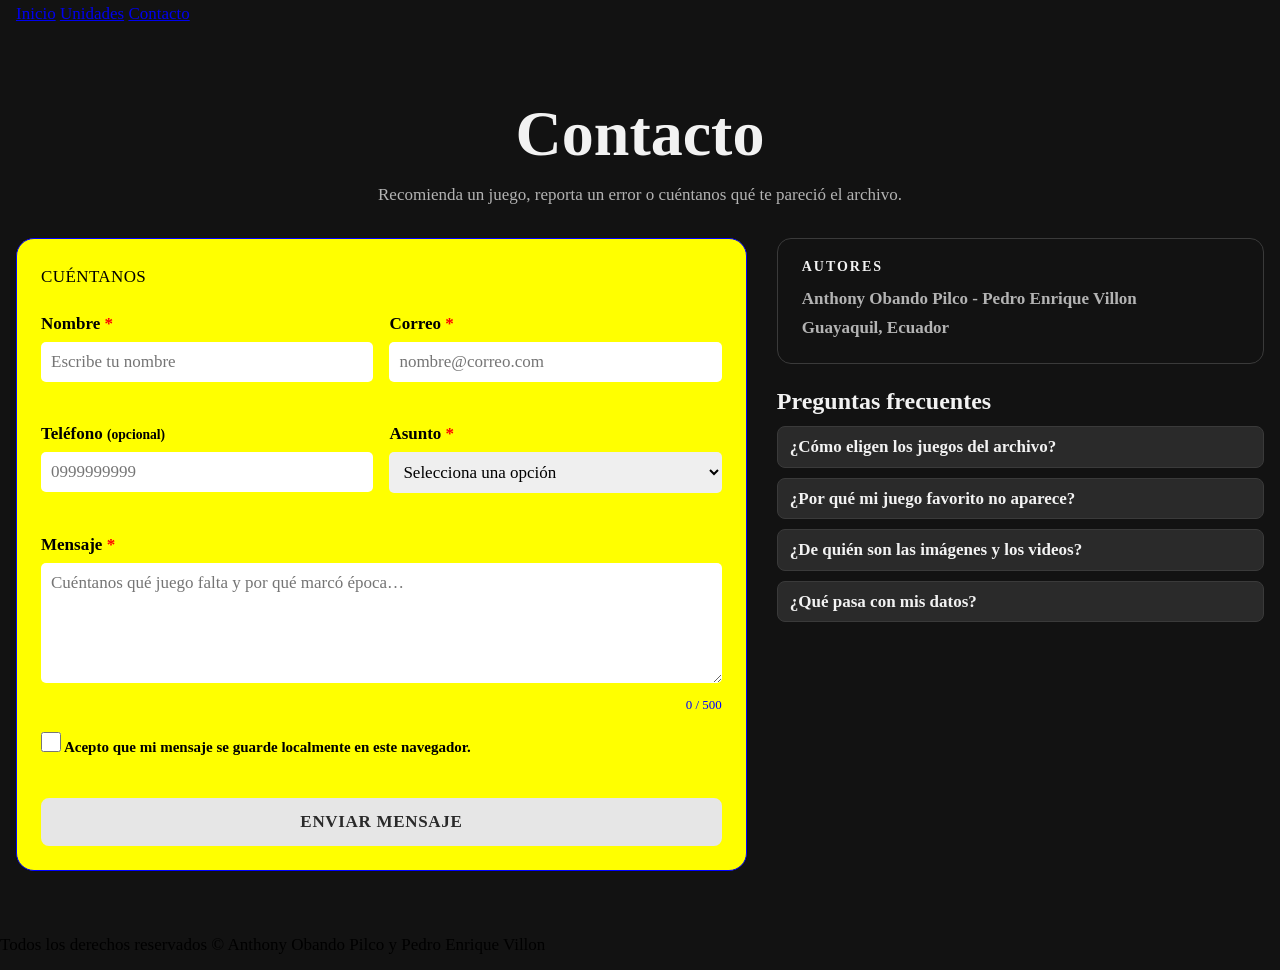
==== contacto.html @ 1350c9c1 "CREACION DE LA SECION CONTACTO, FORMULARIO ETC, Y ESTILO A CONTACTO CON CSS" ====
<!doctype html>
<html lang="en">
  <head>
    <meta charset="UTF-8" />
    <meta name="viewport" content="width=device-width, initial-scale=1.0" />
    <title>Contacto</title>
    <link rel="stylesheet" href="css/normalize.css" />
    <link rel="stylesheet" href="css/styles.css" />
  </head>
  <body>
    <header></header>

    <div class="nav-bg">
      <nav class="navegacion-principal contenedor">
        <a href="index.html">Inicio</a>
        <a href="#">Unidades</a>
        <a href="contacto.html">Contacto</a>
        <!-- Simular el enlace -->
      </nav>
    </div>

    <main id="contendido">
      <section class="cabecera-pagina">
        <div class="contenedor">
          <h1 class="titulo">Contacto</h1>
          <p class="cabecera-sub">
            Recomienda un juego, reporta un error o cuéntanos qué te pareció el
            archivo.
          </p>
        </div>
      </section>

      <div class="contenedor contacto-grid">
        <!--Contendeor general-->
        <section aria-labelledby="form-titulo">
          <div id="exito" class="exito" role="status" tabindex="-1" hidden>
            <!--cambiar este icono x es de la ia-->
            <svg viewBox="0 0 24 24" width="44" height="44" aria-hidden="true">
              <circle
                cx="12"
                cy="12"
                r="10"
                fill="currentColor"
                opacity=".18"
              />
              <path
                fill="none"
                stroke="currentColor"
                stroke-width="2.5"
                stroke-linecap="round"
                stroke-linejoin="round"
                d="m7.500 12.500 3 3 6-7"
              />
            </svg>
            <h3>¡Mensaje enviado!</h3>
            <p id="exito-texto"></p>
            <!--insertamosel mensaje con la informacion que pusieron a traves de js-->
            <button id="otro" class="boton" type="button">
              Enviar otro mensaje
            </button>
          </div>

          <form id="form-contacto" class="formulario" novalidate>
            <fieldset>
              <legend>Cuéntanos</legend>
              <p id="resumen" class="resumen-error" role="alert" hidden></p>
              <div class="contenedor-campos">
                <div class="campo">
                  <label for="nombre"
                    >Nombre <span class="req" aria-hidden="true">*</span></label
                  >
                  <input
                    class="input-text"
                    id="nombre"
                    name="nombre"
                    type="text"
                    placeholder="Escribe tu nombre"
                    autocomplete="name"
                    required
                    aria-describedby="error-nombre"
                  />
                  <p class="error" id="error-nombre"></p>
                </div>
                <div class="campo">
                  <label for="correo"
                    >Correo <span class="req" aria-hidden="true">*</span></label
                  >
                  <input
                    class="input-text"
                    id="correo"
                    name="correo"
                    type="email"
                    placeholder="nombre@correo.com"
                    autocomplete="email"
                    required
                    aria-describedby="errror-correo"
                  />
                  <p class="error" id="error-correo"></p>
                </div>
                <div class="campo">
                  <label for="telefono"
                    >Teléfono <small>(opcional)</small></label
                  >
                  <input
                    class="input-text"
                    id="telefono"
                    name="telefono"
                    type="tel"
                    placeholder="0999999999"
                    autocomplete="tel"
                    aria-describedby="error-telefono"
                  />
                  <p class="error" id="error-telefono"></p>
                </div>
                <div class="campo">
                  <label for="asunto"
                    >Asunto <span class="req" aria-hidden="true">*</span></label
                  >
                  <select
                    class="input-text"
                    id="asunto"
                    name="asunto"
                    required
                    aria-describedby="error-asunto"
                  >
                    <option value="">Selecciona una opción</option>
                    <option>Recomendar un juego</option>
                    <option>Reportar un error</option>
                    <option>Comentarios generales</option>
                  </select>
                  <p class="error" id="error-asunto"></p>
                </div>
                <div class="campo campo-ancho">
                  <label for="mensaje"
                    >Mensaje
                    <span class="req" aria-hidden="true">*</span></label
                  >
                  <textarea
                    class="input-text"
                    id="mensaje"
                    name="mensaje"
                    rows="5"
                    maxlength="500"
                    placeholder="Cuéntanos qué juego falta y por qué marcó época…"
                    required
                    aria-describedby="error-mensaje contador"
                  ></textarea>
                  <div class="campo-pie">
                    <p class="error" id="error-mensaje"></p>
                    <p class="contador" id="contador" aria-live="off">
                      0 / 500
                    </p>
                  </div>
                </div>
                <div class="campo campo-ancho">
                  <label class="check">
                    <input
                      id="acepto"
                      name="acepto"
                      type="checkbox"
                      required
                      aria-describedby="error-acepto"
                    />
                    <span
                      >Acepto que mi mensaje se guarde localmente en este
                      navegador.</span
                    >
                  </label>
                  <p class="error" id="error-acepto"></p>
                </div>
              </div>

              <div class="enviar">
                <button class="boton" type="submit" id="enviar">
                  Enviar mensaje
                </button>
              </div>
            </fieldset>
          </form>
        </section>

        <!--Contine informacion que complementa -->
        <aside class="contacto-lateral" aria-labelledby="faq-titulo">
          <article class="tarjeta-info">
            <!--informacion de nosotros-->
            <h2>Autores</h2>
            <p>Anthony Obando Pilco - Pedro Enrique Villon</p>
            <p>Guayaquil, Ecuador</p>
          </article>
          <section class="preguntas">
            <h2 id="faq-titulo">Preguntas frecuentes</h2>
            <div class="faq" data-acordeon data-solo-uno>
              <div class="faq-item">
                <h3>
                  <button
                    class="acordeon-boton"
                    type="button"
                    aria-expanded="false"
                    aria-controls="faq-0"
                  >
                    <span>¿Cómo eligen los juegos del archivo?</span>
                  </button>
                </h3>
                <div class="acordeon-panel" id="faq-0" hidden>
                  <p>
                    Combinamos tres criterios: impacto cultural, reconocimiento
                    (premios y crítica) e influencia sobre otros juegos. Puedes
                    verlos en la página de inicio.
                  </p>
                </div>
              </div>
              <div class="faq-item">
                <h3>
                  <button
                    class="acordeon-boton"
                    type="button"
                    aria-expanded="false"
                    aria-controls="faq-1"
                  >
                    <span>¿Por qué mi juego favorito no aparece?</span>
                  </button>
                </h3>
                <div class="acordeon-panel" id="faq-1" hidden>
                  <p>
                    El archivo es una selección, no una lista completa. Si crees
                    que falta un título importante, usa este formulario para
                    recomendarlo.
                  </p>
                </div>
              </div>
              <div class="faq-item">
                <h3>
                  <button
                    class="acordeon-boton"
                    type="button"
                    aria-expanded="false"
                    aria-controls="faq-2"
                  >
                    <span>¿De quién son las imágenes y los videos?</span>
                  </button>
                </h3>
                <div class="acordeon-panel" id="faq-2" hidden>
                  <p>
                    Los nombres, logotipos, imágenes y tráilers pertenecen a sus
                    desarrolladores y editores. El sitio es educativo y sin
                    fines de lucro.
                  </p>
                </div>
              </div>
              <div class="faq-item">
                <h3>
                  <button
                    class="acordeon-boton"
                    type="button"
                    aria-expanded="false"
                    aria-controls="faq-3"
                  >
                    <span>¿Qué pasa con mis datos?</span>
                  </button>
                </h3>
                <div class="acordeon-panel" id="faq-3" hidden>
                  <p>
                    Este proyecto es académico: el mensaje solo se valida y se
                    guarda en el almacenamiento local de tu navegador. No se
                    envía a ningún servidor.
                  </p>
                </div>
              </div>
            </div>
          </section>
        </aside>
      </div>
    </main>
    <footer class="footer">
      <p>
        Todos los derechos reservados &copy; Anthony Obando Pilco y Pedro
        Enrique Villon
      </p>
    </footer>
  </body>
</html>
---- css/styles.css ----
html {
    font-size: 62.5%; /* 1rem = 10px */
    box-sizing: border-box;
    /*scroll-behavior: smooth;
    scroll-padding-top: calc(var(--alto-header) + 1.6rem);*/
}
*,
*::before,
*::after {
    box-sizing: inherit;
}
body {
    margin: 0;
    /*font-family: ;*/
    font-size: 1.7rem;
    line-height: 1.6;
    color: var(--texto);
    background-color: #121212;
    transition: background-color 0.3s, color 0.3s;
}

h1,
h2,
h3 {
    font-family: var(--f-titulo);
    line-height: 1.15;
    margin: 0 0 1rem;
    text-wrap: balance;
}
p { 
    margin: 0 0 1.2rem; 
}
.titulo { 
    color: #f2f2f2; 
}
/*Todos los contenedores no mover*/
.contenedor {
    width: 100%;
    max-width: var(--ancho);
    margin: 0 auto;
    padding-inline: 1.6rem;
}
/* ---------- Slider (campeones) ---------- */
.slider {
  position: relative; overflow: hidden; border-radius: 1.4rem;
  background: #0b1020; aspect-ratio: 16 / 7; min-height: 26rem;
}
.slide {
  position: absolute; inset: 0; margin: 0; opacity: 0; visibility: hidden;
  transition: opacity 0.7s ease, visibility 0.7s;
}
.slide.activa { opacity: 1; visibility: visible; }
.slide-media { position: absolute; inset: 0; }
.slide-media img, .slide-media .poster-falso { width: 100%; height: 100%; object-fit: cover; }
.slide figcaption {
  position: absolute; inset: auto 0 0 0; padding: 3rem 2rem 4rem;
  background: linear-gradient(to top, rgba(5, 8, 22, 0.95), transparent);
  color: #fff; text-align: left; display: flex; flex-direction: column; align-items: flex-start; gap: 0.4rem;
}
.slide figcaption * { text-align: left; }
.slide .etiqueta { background: var(--dorado); color: #1c1400; font-weight: 700; font-size: 1.3rem; padding: 0.2rem 1.1rem; border-radius: 99rem; }
.slide h3 { font-size: 3rem; margin: 0.4rem 0 0; color: #fff; }
.slide p { color: #cdd5f5; margin: 0; font-size: 1.5rem; }
.s-btn {
  position: absolute; top: 50%; transform: translateY(-50%); z-index: 3;
  width: 4.4rem; height: 4.4rem; border-radius: 50%; border: 0; cursor: pointer;
  background: rgba(0, 0, 0, 0.55); color: #fff; font-size: 2.6rem; line-height: 1;
}
.s-btn:hover { background: var(--secundario); }
.s-prev { left: 1rem; } .s-next { right: 1rem; }
.dots { position: absolute; bottom: 1.2rem; right: 2rem; display: flex; gap: 0.6rem; z-index: 3; }
.dots button {
  width: 1.2rem; height: 1.2rem; border-radius: 50%; border: 0; cursor: pointer;
  background: rgba(255, 255, 255, 0.45); padding: 0;
}
.dots button[aria-current="true"] { background: var(--dorado); transform: scale(1.3); }

/*BOTONES*/
.boton {
    display: inline-block;
    padding: 1.2rem 2.8rem;
    font-size: 1.7rem;
    font-weight: 700;
    letter-spacing: 0.04em;
    text-transform: uppercase;
    text-decoration: none;
    text-align: center;
    color: #2a2a2a;
    background: #e6e6e6;
    border: 2px solid #e6e6e6;
    border-radius: 0.8rem;
    cursor: pointer;
    transition: transform 0.2s, box-shadow 0.2s;
}
/*CONTACTO*/

.cabecera-pagina {
    padding: clamp(4rem, 8vw, 7rem) 0 3rem;
    text-align: center;
    background: var(--fondo-alt);
}
.cabecera-pagina h1 { 
    font-size: clamp(4rem, 8vw, 6.4rem); 
}
.cabecera-sub { 
    max-width: 64rem; 
    margin: 0 auto; 
    color: #b3b3b3; 
}


.contacto-grid { 
    display: grid; 
    gap: 3rem; 
    padding-bottom: 6rem; 
    align-items: start; 
}
@media (min-width: 768px){
    .contacto-grid {
        grid-template-columns: 1.5fr 1fr;
    }
    .contenedor-campos { 
        display: grid; 
        grid-template-columns: 1fr 1fr; 
        column-gap: 1.6rem; 
    }
    .campo-ancho { 
        grid-column: 1 / 3; 
    }

}
.formulario {
    padding: 2.4rem;
    background: yellow;
    border: 1px solid blue;
    border-radius: 1.8rem;
    box-shadow: var(--sombra);
}
.formulario fieldset {
    border: 0;
    margin: 0;
    padding: 0;
    min-width: 0;
}
.formulario legend {
    padding: 0;
    margin-bottom: 2rem;
    /*font-family:
    font-weight: 700;*/
    letter-spacing: 0.04rem;
    text-transform: uppercase;
}
.campo { 
    margin-bottom: 1.4rem; 
    min-width: 0; 
}
.campo label {
    color: var(--blanco);
    font-weight: bold;
    margin-bottom: 0.5rem;
    display: block;
}

.req {
    color: red;
}
.input-text { 
    width: 100%;
    padding: 1rem ;
    border-radius: 0.5rem;
    border: none;
    transition: border-color 0.2s, box-shadow 0.2s;
}

.input-text.valido { 
    border-color: greenyellow; 
}


textarea.input-text { 
    resize: vertical; 
    min-height: 12rem; 
}
.error { 
    min-height: 2rem; 
    margin: 0.4rem 0 0; 
    font-size: 1.4rem; 
    color: red; }
.campo-pie { 
    display: flex; 
    justify-content: 
    space-between; 
    gap: 1rem; }
.contador { 
    margin: 0.4rem 0 0; 
    font-size: 1.3rem; 
    color: blue; 
    white-space: nowrap;
}
.contador.limite { 
    color: red; 
}
.check { 
    display: flex; 
    gap: 1rem; 
    align-items: flex-start; 
    font-size: 1.5rem; 
    cursor: pointer; }
.check input { 
    width: 2rem; 
    height: 2rem; 
    margin-top: 0.2rem; 
    accent-color: black; 
    flex: none; }
.resumen-error {
    padding: 1rem 1.4rem;
    margin-bottom: 1.6rem;
    font-weight: 600;
    color: red;
    background: color-mix(in srgb, red 12%, transparent);
    border: 1px solid red;
    border-radius: 0.8rem;
}
.enviar .boton { 
    width: 100%; 
}

/*complementaria de contactos*/
.contacto-lateral h2 { 
    font-size: 2.4rem; 
}
.tarjeta-info {
    padding: 2rem 2.4rem;
    margin-bottom: 2.4rem;
    border: 1px solid #3a3a3a;
    border-radius: 1.4rem;
}
.tarjeta-info h2 { 
    font-size: 1.4rem; 
    letter-spacing: 0.14em; 
    text-transform: uppercase; 
    color: #f2f2f2; 
}
.tarjeta-info p { 
    margin-bottom: 0.2rem; 
    font-weight: 600; 
    color:#b3b3b3;
}
.faq-item { 
    margin-bottom: 1rem; 
}
.faq-item h3 { 
    margin: 0; 
    font-size: inherit; 
}
.preguntas h2{
    color: #f2f2f2;
}
/*Preguntas frecuentes */
.acordeon-boton {
    width: 100%;
    display: flex;
    align-items: center;
    justify-content: space-between;
    gap: 1rem;
    padding: 1rem 1.2rem;
    font: inherit;
    font-weight: 600;
    text-align: left;
    color: #f2f2f2;
    background: #2a2a2a;
    border: 1px solid #3a3a3a;
    border-radius: 0.8rem;
    cursor: pointer;
    transition: border-color 0.2s;
}
.acordeon-boton:hover,
.acordeon-boton[aria-expanded="true"] { 
    border-color: #e6e6e6; 
}
.acordeon-boton svg { 
    flex: none; transition: 
    transform 0.25s; 
}

.acordeon-panel { 
    padding: 1.4rem 0.4rem 0.4rem; 
    font-size: 1.55rem; 
}
.acordeon-panel:not([hidden]) { 
    animation: aparecer 0.3s ease-out; 
}
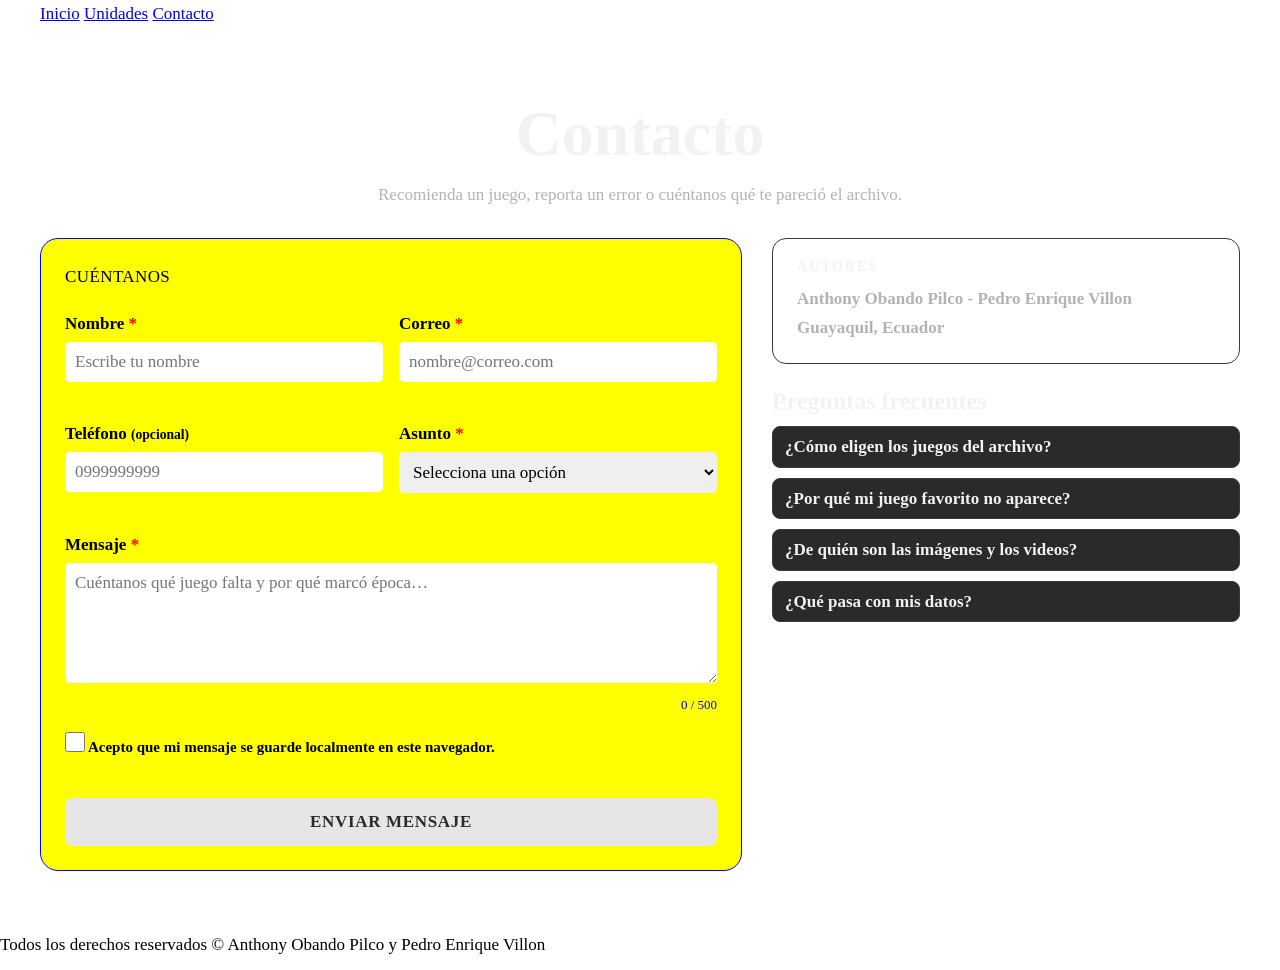
==== commit 74503b76: "Se creajuegoshtml y su css" ====
--- a/contacto.html
+++ b/contacto.html
@@ -13,13 +13,13 @@
     <div class="nav-bg">
       <nav class="navegacion-principal contenedor">
         <a href="index.html">Inicio</a>
-        <a href="#">Unidades</a>
+        <a href="juegos.html">Unidades</a>
         <a href="contacto.html">Contacto</a>
         <!-- Simular el enlace -->
       </nav>
     </div>
 
-    <main id="contendido">
+    <main class="contenedor">
       <section class="cabecera-pagina">
         <div class="contenedor">
           <h1 class="titulo">Contacto</h1>
--- a/css/styles.css
+++ b/css/styles.css
@@ -16,7 +16,7 @@
     font-size: 1.7rem;
     line-height: 1.6;
     color: var(--texto);
-    background-color: #121212;
+    
     transition: background-color 0.3s, color 0.3s;
 }
 
@@ -37,44 +37,10 @@
 /*Todos los contenedores no mover*/
 .contenedor {
     width: 100%;
-    max-width: var(--ancho);
+    max-width: 120rem;
     margin: 0 auto;
-    padding-inline: 1.6rem;
-}
-/* ---------- Slider (campeones) ---------- */
-.slider {
-  position: relative; overflow: hidden; border-radius: 1.4rem;
-  background: #0b1020; aspect-ratio: 16 / 7; min-height: 26rem;
-}
-.slide {
-  position: absolute; inset: 0; margin: 0; opacity: 0; visibility: hidden;
-  transition: opacity 0.7s ease, visibility 0.7s;
-}
-.slide.activa { opacity: 1; visibility: visible; }
-.slide-media { position: absolute; inset: 0; }
-.slide-media img, .slide-media .poster-falso { width: 100%; height: 100%; object-fit: cover; }
-.slide figcaption {
-  position: absolute; inset: auto 0 0 0; padding: 3rem 2rem 4rem;
-  background: linear-gradient(to top, rgba(5, 8, 22, 0.95), transparent);
-  color: #fff; text-align: left; display: flex; flex-direction: column; align-items: flex-start; gap: 0.4rem;
-}
-.slide figcaption * { text-align: left; }
-.slide .etiqueta { background: var(--dorado); color: #1c1400; font-weight: 700; font-size: 1.3rem; padding: 0.2rem 1.1rem; border-radius: 99rem; }
-.slide h3 { font-size: 3rem; margin: 0.4rem 0 0; color: #fff; }
-.slide p { color: #cdd5f5; margin: 0; font-size: 1.5rem; }
-.s-btn {
-  position: absolute; top: 50%; transform: translateY(-50%); z-index: 3;
-  width: 4.4rem; height: 4.4rem; border-radius: 50%; border: 0; cursor: pointer;
-  background: rgba(0, 0, 0, 0.55); color: #fff; font-size: 2.6rem; line-height: 1;
-}
-.s-btn:hover { background: var(--secundario); }
-.s-prev { left: 1rem; } .s-next { right: 1rem; }
-.dots { position: absolute; bottom: 1.2rem; right: 2rem; display: flex; gap: 0.6rem; z-index: 3; }
-.dots button {
-  width: 1.2rem; height: 1.2rem; border-radius: 50%; border: 0; cursor: pointer;
-  background: rgba(255, 255, 255, 0.45); padding: 0;
-}
-.dots button[aria-current="true"] { background: var(--dorado); transform: scale(1.3); }
+}
+
 
 /*BOTONES*/
 .boton {
@@ -93,6 +59,129 @@
     cursor: pointer;
     transition: transform 0.2s, box-shadow 0.2s;
 }
+
+
+/*JUegos*/
+
+/*  filtros  */
+.barra-filtros {
+    padding: 2rem;
+    margin-block: 1rem 2rem;
+    background: yellow;
+    border: 1px solid blue;
+    border-radius: 1.4rem;
+}
+.tabs { 
+    display: flex; 
+    flex-wrap: wrap; 
+    gap: 0.8rem; 
+}
+.tab {
+    padding: 0.6rem 1.8rem;
+    font-size: 1.7rem;
+    background: whitesmoke;
+    border: 1px solid red;
+    border-radius: 99rem;
+    cursor: pointer;
+    transition: background 0.2s, color 0.2s, border-color 0.2s;
+}
+.tab:hover { 
+    border-color: black; 
+}
+.tab[aria-selected="true"] {
+    background: var(--acento);
+    color: var(--acento-sobre);
+    border-color: var(--acento);
+}
+.f-radio { 
+    position: absolute; 
+    opacity: 0; 
+    pointer-events: none; 
+}
+.campo-buscar { margin-top: 0.4rem; }
+.input-text:disabled { opacity: 0.55; cursor: not-allowed; }
+
+/*Grid-Juegos*/
+.grid-juegos {
+    display: grid;
+    gap: 2rem;
+    align-items: stretch;
+    grid-template-columns: repeat(auto-fill, minmax(min(100%, 25rem), 1fr));
+}
+.juego {
+    display: flex;
+    flex-direction: column;
+    overflow: hidden;
+    background: yellow;
+    border: 1px solid var(--linea);
+    border-radius: 1.4rem;
+    transition: transform 0.25s, box-shadow 0.25s, border-color 0.25s;
+    animation: aparecer 0.5s ease-out backwards;
+}
+.juego:hover {
+    transform: translateY(-5px);
+    box-shadow: var(--sombra);
+    border-color: var(--acento);
+}
+.poster-juego {
+    width: 100%;
+    height: 100%;
+    object-fit: cover;
+    display: block;
+}
+.juego-media {
+    position: relative;
+    display: block;
+    width: 100%;
+    aspect-ratio: 2 / 3;   /* portada vertical: 600 x 900 px */
+    padding: 0;
+    overflow: hidden;
+    border: 0;
+    background: red;
+    cursor: pointer;
+}
+.medalla {
+    position: absolute;
+    top: 1.2rem;
+    left: 1.2rem;
+    z-index: 2;
+    padding: 0.3rem 1.2rem;
+    font-size: 1.3rem;
+    font-weight: 700;
+    letter-spacing: 0.1em;
+    background: yellow;
+    border-radius: 99rem;
+}
+.juego-cuerpo { 
+    display: flex; flex: 1; 
+    flex-direction: column; 
+    padding: 1.6rem; 
+}
+.juego h3 { 
+    font-size: 2.1rem; 
+    text-align: left; 
+    margin-bottom: 0.2rem; 
+}
+.juego-estudio { 
+    font-size: 1.4rem; 
+    color: var(--texto-suave);  
+}
+.chips { 
+    display: flex; 
+    flex-wrap: wrap; 
+    gap: 0.6rem; 
+    margin-bottom: 1rem; }
+.chip {
+    padding: 0.2rem 1rem;
+    font-size: 1.3rem;
+    font-weight: 700;
+    background: whitesmoke;
+    border: 1px solid red;
+    border-radius: 99rem;
+}
+
+
+
 /*CONTACTO*/
 
 .cabecera-pagina {
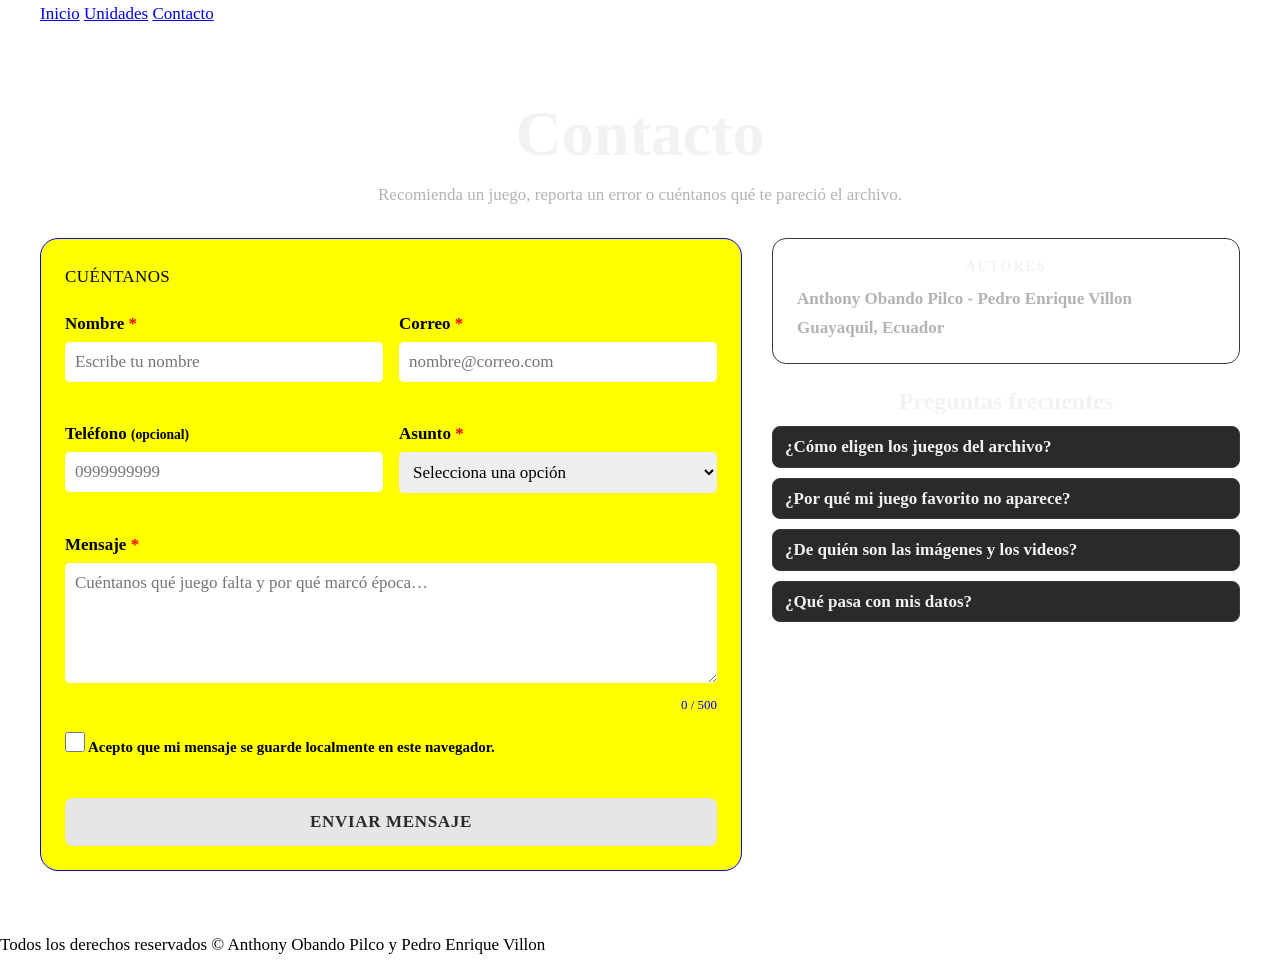
==== commit 5caaf5fc: "Creando validaciones en Contacto" ====
--- a/contacto.html
+++ b/contacto.html
@@ -277,5 +277,6 @@
         Enrique Villon
       </p>
     </footer>
+    <script src="js/contacto.js"></script>
   </body>
 </html>
--- a/css/styles.css
+++ b/css/styles.css
@@ -27,7 +27,9 @@
     line-height: 1.15;
     margin: 0 0 1rem;
     text-wrap: balance;
-}
+    text-align: center; 
+}
+
 p { 
     margin: 0 0 1.2rem; 
 }
@@ -40,6 +42,94 @@
     max-width: 120rem;
     margin: 0 auto;
 }
+
+
+/*INICIO*/
+/*Hero*/
+.hero {
+  /*background-image: url("../Imagenes/dw.jpg"); ai quieres una imagen de fondo
+  background-size: cover;
+  background-repeat: no-repeat;
+  background-position: center;*/
+  width: 90%;
+  max-width: 120rem;
+  margin: 2rem auto 0;
+  min-height: 38rem;
+  border-radius: 1rem;
+  overflow: hidden;
+  position: relative;
+}
+.contenido-hero {
+  position: absolute;
+  inset: 0;
+  border-radius: inherit;
+  display: flex;
+  flex-direction: column;
+  align-items: center;
+  justify-content: center;
+  padding: 2rem;
+}
+.contenido-hero h2 { 
+    font-size: 3.4rem;  
+}
+.contenido-hero p { 
+    font-size: 1.8rem; 
+    max-width: 70rem; 
+    line-height: 1.6; 
+}
+.contenido-hero .acciones { 
+    display: flex; 
+    flex-wrap: wrap; 
+    gap: 1rem; 
+    justify-content: center;
+}
+.hero .insignia {
+  background: yellow;
+  font-weight: 700; 
+  font-size: 1.4rem;
+  padding: 0.4rem 1.4rem; 
+  border-radius: 99rem; 
+  margin-bottom: 1rem;
+}
+@media (min-width: 768px){
+    .acciones-hero {
+    }
+
+}
+
+/*Slider carrucel de imagenes*/
+
+/**/
+.seccion-titulo { 
+    margin: 3rem 0 0.5rem; 
+}
+.seccion-sub { 
+    color: var(--suave); 
+    max-width: 70rem; 
+    margin: 0 auto 2rem; 
+    line-height: 1.7; 
+}
+
+.lenguajes {
+  display: grid;
+  grid-template-columns: repeat(auto-fit, minmax(20rem, 1fr));
+  column-gap: 2rem;
+  row-gap: 3rem;
+  margin-bottom: 3rem;
+}
+.lenguaje h3 { color: var(--texto); letter-spacing: 0.1rem; }
+.lenguaje p { line-height: 1.8; color: var(--suave); }
+.lenguaje .iconos {
+  height: 10rem; width: 10rem;
+  background-color: var(--secundario);
+  color: var(--blanco);
+  font-size: 3.6rem; font-weight: 800;
+  border-radius: 50%;
+  display: flex; justify-content: center; align-items: center;
+  margin: 0 auto 1rem;
+  transition: transform 0.3s;
+}
+.lenguaje .iconos:hover { transform: scale(1.1); }
 
 
 /*BOTONES*/
@@ -88,10 +178,10 @@
 .tab:hover { 
     border-color: black; 
 }
-.tab[aria-selected="true"] {
-    background: var(--acento);
-    color: var(--acento-sobre);
-    border-color: var(--acento);
+.tab.activo {
+    background-color: white;
+    color: green;
+    border-color: red;
 }
 .f-radio { 
     position: absolute; 
@@ -117,6 +207,7 @@
     border-radius: 1.4rem;
     transition: transform 0.25s, box-shadow 0.25s, border-color 0.25s;
     animation: aparecer 0.5s ease-out backwards;
+    cursor: pointer;
 }
 .juego:hover {
     transform: translateY(-5px);
@@ -180,7 +271,232 @@
     border-radius: 99rem;
 }
 
-
+/* =========================
+   MODAL DE VIDEOJUEGOS
+========================= */
+
+/* Fondo oscuro que cubre toda la página */
+.modal-juego {
+    position: fixed;
+    inset: 0;
+    z-index: 1000;
+
+    display: flex;
+    justify-content: center;
+    align-items: center;
+
+    padding: 2rem;
+    background: rgba(0, 0, 0, 0.85);
+    backdrop-filter: blur(5px);
+}
+
+/* Ocultar el modal cuando tiene el atributo hidden */
+.modal-juego[hidden] {
+    display: none;
+}
+
+/* Ventana principal */
+.modal-contenido {
+    position: relative;
+
+    width: 100%;
+    max-width: 90rem;
+    max-height: 90vh;
+
+    overflow-y: auto;
+
+    background: #222;
+    border: 1px solid #444;
+    border-radius: 1.4rem;
+
+    color: #f2f2f2;
+}
+
+/* Botón de cerrar */
+.modal-cerrar {
+    position: absolute;
+    top: 1.2rem;
+    right: 1.2rem;
+    z-index: 5;
+
+    width: 3.5rem;
+    height: 3.5rem;
+
+    font-size: 2.5rem;
+    line-height: 1;
+
+    color: white;
+    background: rgba(0, 0, 0, 0.7);
+    border: 1px solid #777;
+    border-radius: 50%;
+
+    cursor: pointer;
+}
+
+/* Imagen horizontal de 1920 x 1080 */
+.modal-portada {
+    width: 100%;
+    aspect-ratio: 16 / 9;
+    overflow: hidden;
+    background: #111;
+}
+
+.modal-portada img {
+    display: block;
+    width: 100%;
+    height: 100%;
+    object-fit: cover;
+}
+
+/* Distribución de la información */
+.modal-informacion {
+    display: grid;
+    grid-template-columns: 2fr 1fr;
+    gap: 3rem;
+
+    padding: 2.5rem;
+}
+
+.modal-chips {
+    display: flex;
+    flex-wrap: wrap;
+    gap: 0.8rem;
+    margin-bottom: 1.5rem;
+}
+
+.modal-chips span {
+    padding: 0.3rem 1rem;
+    font-size: 1.2rem;
+    font-weight: 700;
+
+    color: #eee;
+    background: #444;
+    border-radius: 99rem;
+}
+
+.modal-principal h2 {
+    margin-bottom: 1rem;
+    font-size: 3rem;
+}
+
+.modal-principal p {
+    color: #ccc;
+}
+
+/* Datos de la derecha */
+.modal-datos > div {
+    margin-bottom: 1.4rem;
+}
+
+.modal-datos span {
+    display: block;
+    margin-bottom: 0.3rem;
+
+    font-size: 1.2rem;
+    font-weight: 700;
+    color: #999;
+
+    text-transform: uppercase;
+}
+
+.modal-datos p {
+    margin: 0;
+    font-size: 1.4rem;
+}
+/* BOTONES DEL MODAL */
+.modal-botones {
+    display: flex;
+    flex-wrap: wrap;
+    gap: 1rem;
+    margin-top: 2rem;
+}
+
+.modal-botones a {
+    display: inline-block;
+    padding: 0.8rem 1.5rem;
+    color: white;
+    background: #333;
+    border: 1px solid #555;
+    border-radius: 0.8rem;
+    text-decoration: none;
+    font-size: 1.4rem;
+    transition: background 0.2s, transform 0.2s;
+}
+
+.modal-botones a:hover {
+    background: var(--acento);
+    transform: translateY(-2px);
+}
+
+.modal-botones a[hidden] {
+    display: none;
+}
+
+/* Sección del tráiler */
+.modal-trailer {
+    padding: 0 2.5rem 2.5rem;
+}
+
+.modal-trailer h3 {
+    font-size: 2rem;
+}
+
+.trailer-contenido {
+    display: flex;
+    justify-content: center;
+    align-items: center;
+
+    min-height: 20rem;
+    padding: 2rem;
+
+    background: #292929;
+    border: 1px solid #444;
+    border-radius: 1rem;
+}
+
+.trailer-contenido p {
+    color: #aaa;
+    text-align: center;
+}
+
+.trailer-contenido iframe {
+    display: none;
+    width: 100%;
+    aspect-ratio: 16 / 9;
+    border: 0;
+    border-radius: 0.8rem;
+}
+
+.trailer-contenido iframe[src]:not([src=""]) {
+    display: block;
+}
+
+/* Adaptación para celulares */
+@media (max-width: 700px) {
+
+    .modal-juego {
+        padding: 1rem;
+    }
+
+    .modal-informacion {
+        grid-template-columns: 1fr;
+        gap: 2rem;
+        padding: 1.8rem;
+    }
+
+    .modal-principal h2 {
+        font-size: 2.4rem;
+    }
+
+    .modal-trailer {
+        padding: 0 1.8rem 1.8rem;
+    }
+
+}
+
+[hidden] {
+    display: none !important;
+}
 
 /*CONTACTO*/
 
